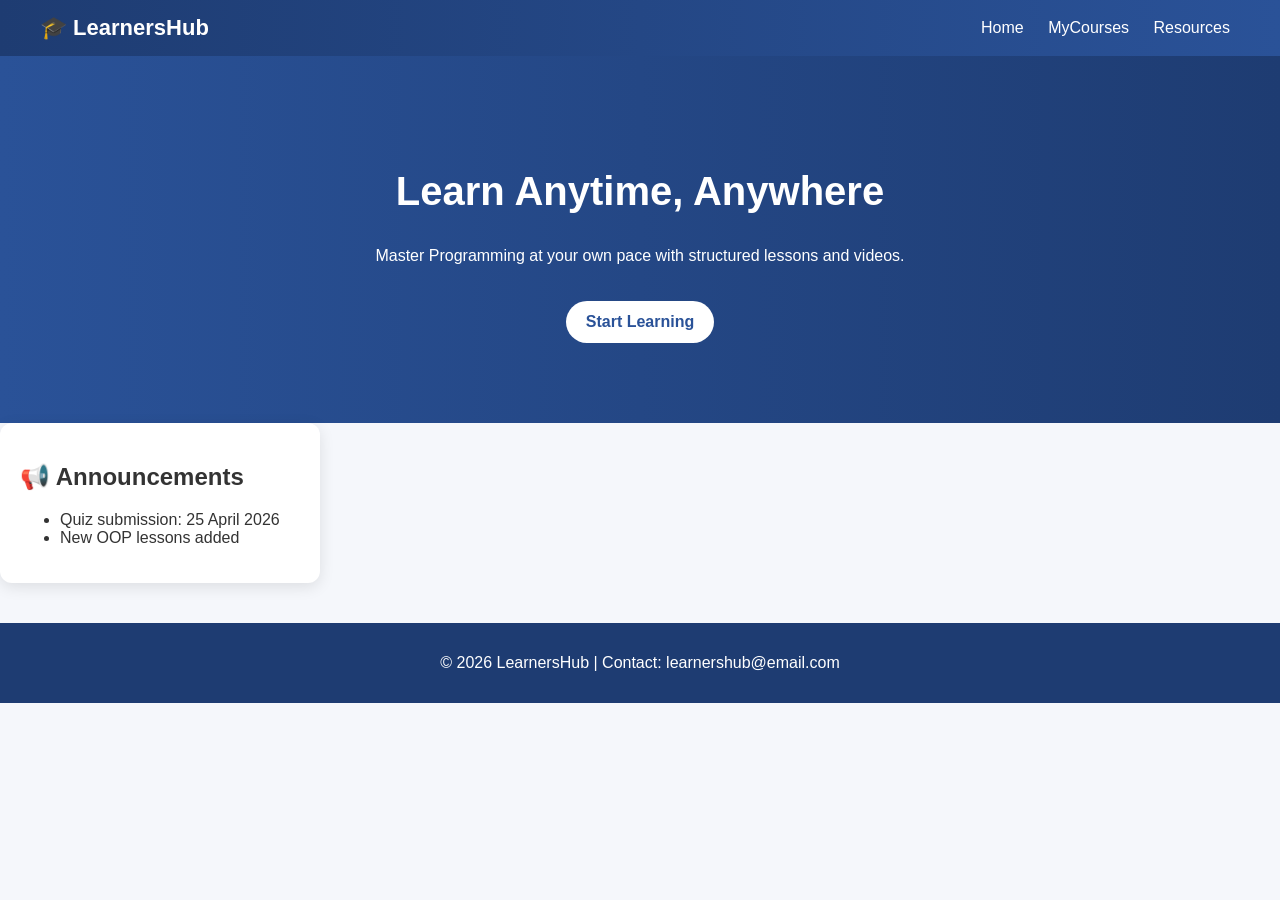
==== index.html @ e711c0f6 "Add files via upload" ====
<!DOCTYPE html>
<html>
<head>
    <title>LearnersHub</title>
    <link rel="stylesheet" href="style.css">
</head>
<body>

<header class="header">
    <div class="logo">🎓 LearnersHub</div>
    <nav>
        <a href="index.html">Home</a>
        <a href="courses.html">MyCourses</a>
        <a href="resources.html">Resources</a>
    </nav>
</header>

<section class="hero">
    <h1>Learn Anytime, Anywhere</h1>
    <p>Master Programming at your own pace with structured lessons and videos.</p>
    <a href="courses.html" class="btn">Start Learning</a>
</section>

<section class="announcements card">
    <h2>📢 Announcements</h2>
    <ul>
        <li>Quiz submission: 25 April 2026</li>
        <li>New OOP lessons added</li>
    </ul>
</section>

<footer>
    <p>© 2026 LearnersHub | Contact: learnershub@email.com</p>
</footer>

</body>
</html>
---- style.css ----
body {
    font-family: 'Segoe UI', Arial;
    margin: 0;
    background: #f5f7fb;
    color: #333;
}

/* HEADER */
.header {
    display: flex;
    justify-content: space-between;
    align-items: center;
    padding: 15px 40px;
    background: linear-gradient(90deg, #1e3c72, #2a5298);
    color: white;
}

.logo {
    font-size: 22px;
    font-weight: bold;
}

nav a {
    color: white;
    margin: 0 10px;
    text-decoration: none;
}

nav a:hover {
    text-decoration: underline;
}

/* HERO */
.hero {
    text-align: center;
    padding: 80px 20px;
    background: linear-gradient(to right, #2a5298, #1e3c72);
    color: white;
}

.hero h1 {
    font-size: 40px;
}

.btn {
    background: white;
    color: #2a5298;
    padding: 12px 20px;
    text-decoration: none;
    border-radius: 25px;
    margin-top: 20px;
    display: inline-block;
    font-weight: bold;
}

/* CONTAINER */
.container {
    padding: 40px;
    text-align: center;
}

/* GRID */
.grid {
    display: flex;
    gap: 20px;
    justify-content: center;
    flex-wrap: wrap;
}

/* CARD */
.card {
    background: white;
    padding: 20px;
    border-radius: 12px;
    width: 280px;
    box-shadow: 0 4px 15px rgba(0,0,0,0.1);
    transition: 0.3s;
}

.card:hover {
    transform: translateY(-5px);
}

/* BUTTON */
button {
    background: #2a5298;
    color: white;
    border: none;
    padding: 10px 15px;
    border-radius: 8px;
    cursor: pointer;
}

button:hover {
    background: #1e3c72;
}

/* FOOTER */
footer {
    text-align: center;
    padding: 15px;
    background: #1e3c72;
    color: white;
    margin-top: 40px;
}
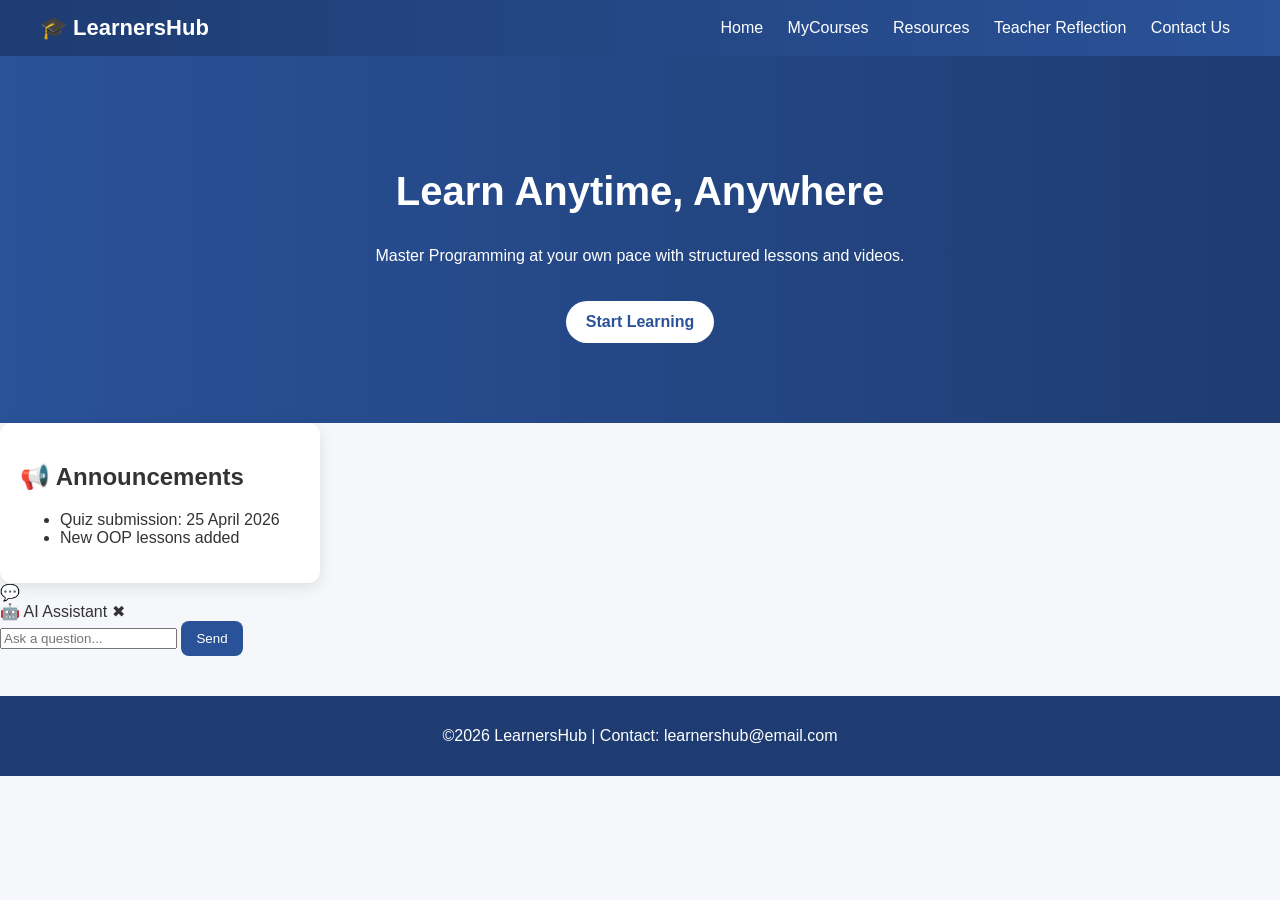
==== commit dabfc345: "Update index.html" ====
--- a/index.html
+++ b/index.html
@@ -1,6 +1,10 @@
 <!DOCTYPE html>
 <html>
 <head>
+ <meta charset="UTF-8">
+    <meta name="viewport" content="width=device-width, initial-scale=1.0">
+    <meta name="description" content="LearnersHub - Learn programming anytime, anywhere with structured lessons and resources">
+
     <title>LearnersHub</title>
     <link rel="stylesheet" href="style.css">
 </head>
@@ -12,6 +16,8 @@
         <a href="index.html">Home</a>
         <a href="courses.html">MyCourses</a>
         <a href="resources.html">Resources</a>
+        <a href="reflection.html">Teacher Reflection</a>
+       <a href="contact.html">Contact Us</a>
     </nav>
 </header>
 
@@ -27,11 +33,39 @@
         <li>Quiz submission: 25 April 2026</li>
         <li>New OOP lessons added</li>
     </ul>
+
+    
 </section>
 
+<section>
+<!-- CHAT BUTTON -->
+<div class="chat-toggle" onclick="toggleChat()">💬</div>
+
+<!-- CHATBOT -->
+<div class="chatbot hidden" id="chatbot">
+    <div class="chat-header">
+        🤖 AI Assistant 
+        <span onclick="toggleChat()" style="cursor:pointer;">✖</span>
+    </div>
+
+    <div class="chat-body" id="chatBody"></div>
+
+    <input type="text" id="userInput" placeholder="Ask a question..." />
+    <button onclick="sendMessage()">Send</button>
+</div>
+</section>
+<script src="script.js"></script>
+
+</body>
+
+
+
+     
+   
 <footer>
-    <p>© 2026 LearnersHub | Contact: learnershub@email.com</p>
+    <p>©2026 LearnersHub | Contact: learnershub@email.com</p>
 </footer>
 
-</body>
-</html>+    
+
+</html>
